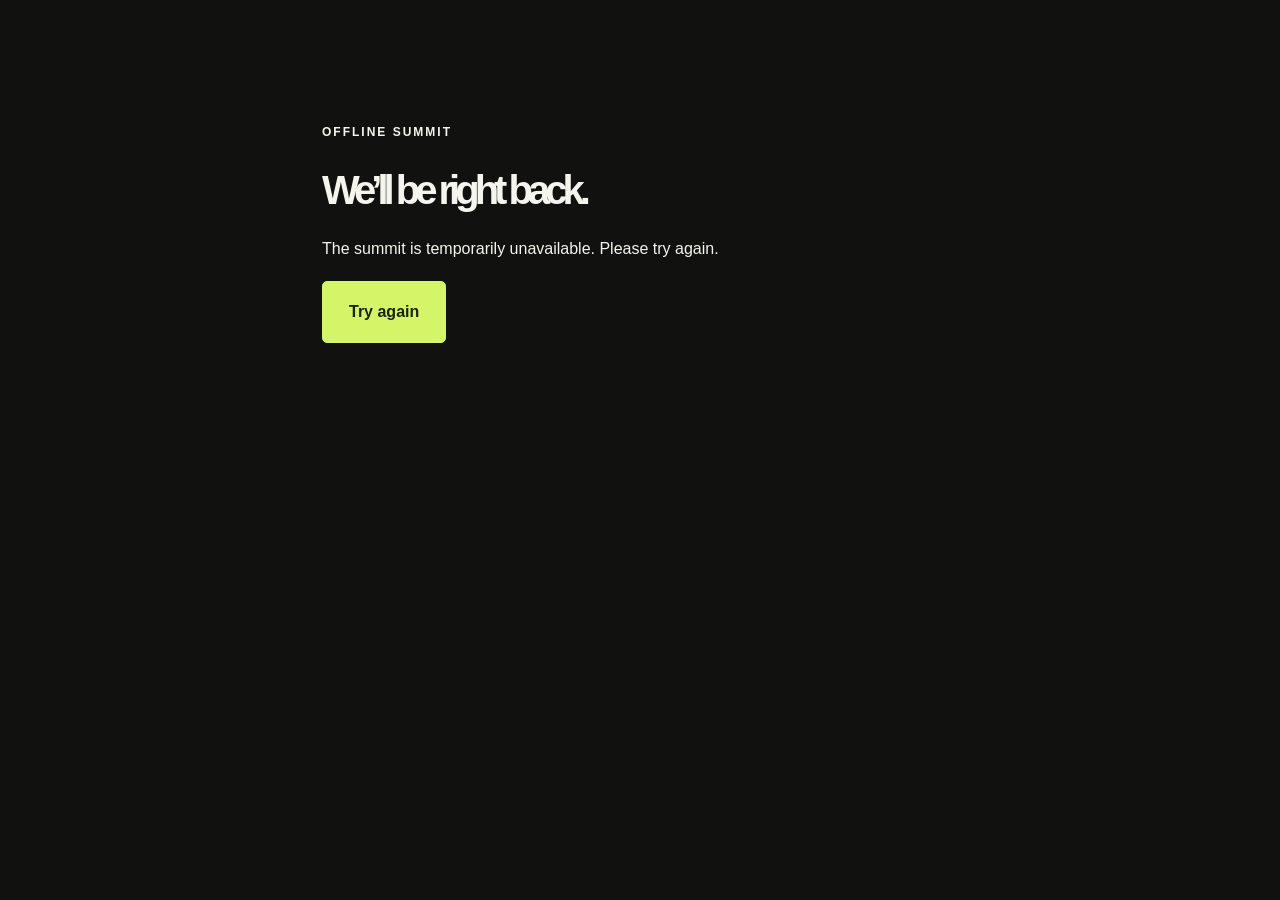
==== index.html @ 882fea1c "Publish public Offline Summit landing page" ====
<!doctype html><html lang="en"><head><meta charset="UTF-8"><meta name="viewport" content="width=device-width, initial-scale=1"><meta name="referrer" content="strict-origin-when-cross-origin"><meta name="description" content="Join Rana at Offline Summit on 18 September 2026. Explore AI tools, online business and creative services."><title>Offline Summit — Rana · 18 September 2026</title><link rel="icon" href="./favicon.svg"><link rel="stylesheet" href="./assets/site.css"></head><body><div id="root"></div><noscript>Please enable JavaScript to view the summit and register.</noscript><script src="./config.js"></script><script type="module" src="./assets/public.js"></script></body></html>
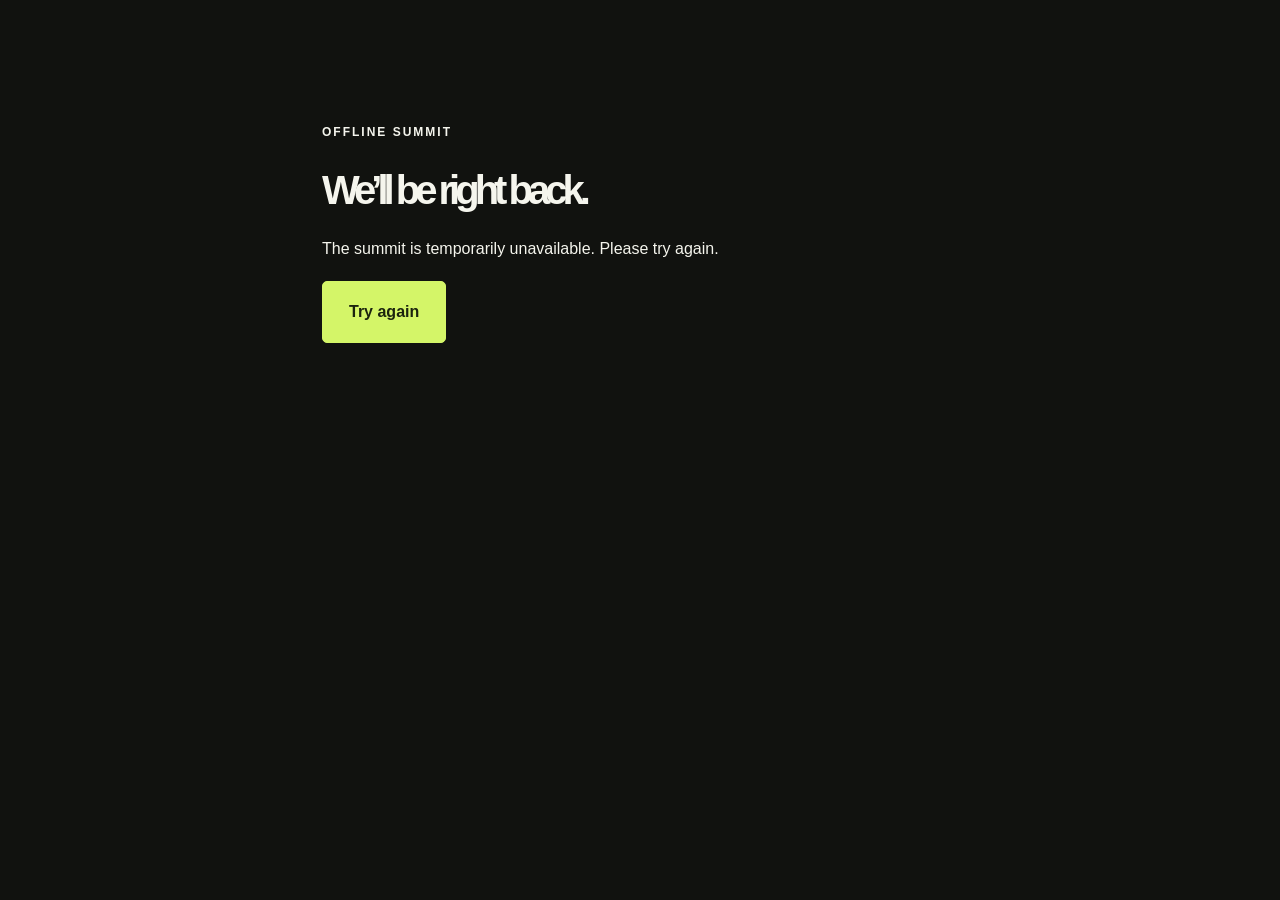
==== commit 1c77bc4c: "Optimize hero and host image loading" ====
--- a/index.html
+++ b/index.html
@@ -1 +1 @@
-<!doctype html><html lang="en"><head><meta charset="UTF-8"><meta name="viewport" content="width=device-width, initial-scale=1"><meta name="referrer" content="strict-origin-when-cross-origin"><meta name="description" content="Join Rana at Offline Summit on 18 September 2026. Explore AI tools, online business and creative services."><title>Offline Summit — Rana · 18 September 2026</title><link rel="icon" href="./favicon.svg"><link rel="stylesheet" href="./assets/site.css"></head><body><div id="root"></div><noscript>Please enable JavaScript to view the summit and register.</noscript><script src="./config.js"></script><script type="module" src="./assets/public.js"></script></body></html>+<!doctype html><html lang="en"><head><meta charset="UTF-8"><meta name="viewport" content="width=device-width, initial-scale=1"><meta name="referrer" content="strict-origin-when-cross-origin"><meta name="description" content="Join Rana at Offline Summit on 18 September 2026. Explore AI tools, online business and creative services."><title>Offline Summit — Rana · 18 September 2026</title><link rel="icon" href="./favicon.svg"><link rel="preload" as="image" href="./hero.webp" type="image/webp" fetchpriority="high"><link rel="preload" as="image" href="./host.webp" type="image/webp"><link rel="stylesheet" href="./assets/site.css"></head><body><div id="root"></div><noscript>Please enable JavaScript to view the summit and register.</noscript><script src="./config.js"></script><script type="module" src="./assets/public.js"></script></body></html>
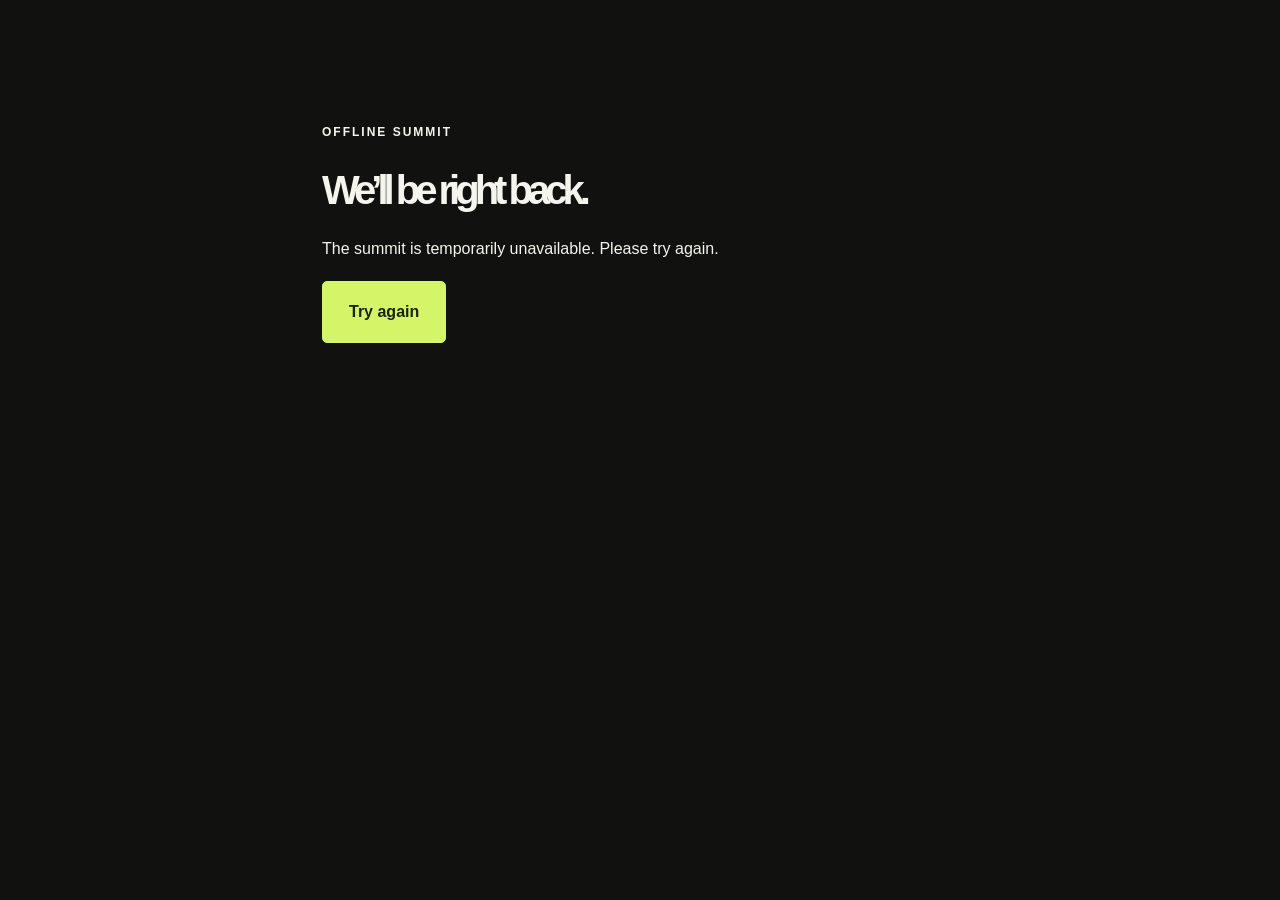
==== commit 51ce4c56: "Refresh optimized image bundle" ====
--- a/index.html
+++ b/index.html
@@ -1 +1 @@
-<!doctype html><html lang="en"><head><meta charset="UTF-8"><meta name="viewport" content="width=device-width, initial-scale=1"><meta name="referrer" content="strict-origin-when-cross-origin"><meta name="description" content="Join Rana at Offline Summit on 18 September 2026. Explore AI tools, online business and creative services."><title>Offline Summit — Rana · 18 September 2026</title><link rel="icon" href="./favicon.svg"><link rel="preload" as="image" href="./hero.webp" type="image/webp" fetchpriority="high"><link rel="preload" as="image" href="./host.webp" type="image/webp"><link rel="stylesheet" href="./assets/site.css"></head><body><div id="root"></div><noscript>Please enable JavaScript to view the summit and register.</noscript><script src="./config.js"></script><script type="module" src="./assets/public.js"></script></body></html>+<!doctype html><html lang="en"><head><meta charset="UTF-8"><meta name="viewport" content="width=device-width, initial-scale=1"><meta name="referrer" content="strict-origin-when-cross-origin"><meta name="description" content="Join Rana at Offline Summit on 18 September 2026. Explore AI tools, online business and creative services."><title>Offline Summit — Rana · 18 September 2026</title><link rel="icon" href="./favicon.svg"><link rel="preload" as="image" href="./hero.webp" type="image/webp" fetchpriority="high"><link rel="preload" as="image" href="./host.webp" type="image/webp"><link rel="stylesheet" href="./assets/site.css"></head><body><div id="root"></div><noscript>Please enable JavaScript to view the summit and register.</noscript><script src="./config.js"></script><script type="module" src="./assets/public.js?v=2"></script></body></html>
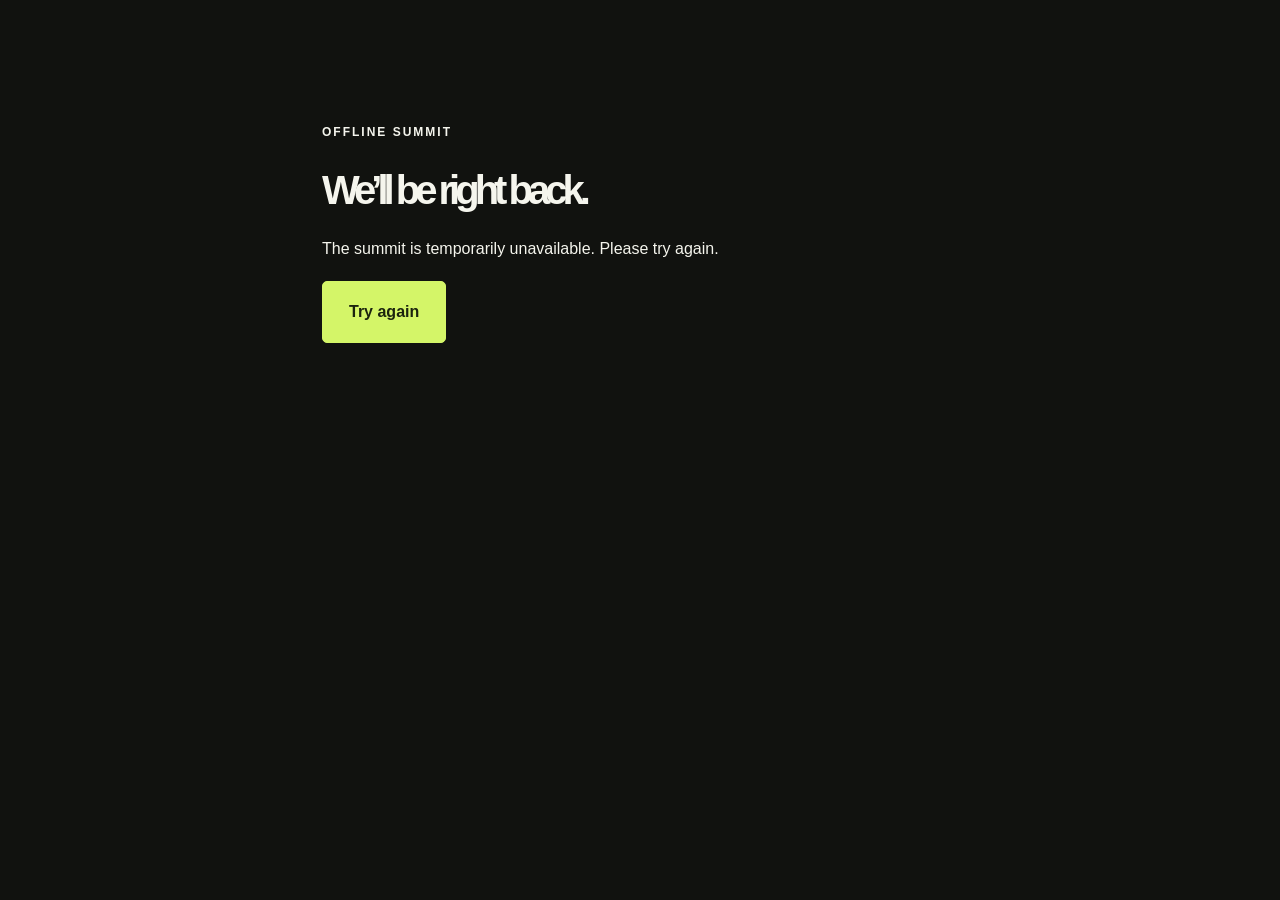
==== commit 5739f526: "Load replacement banner immediately" ====
--- a/index.html
+++ b/index.html
@@ -1 +1 @@
-<!doctype html><html lang="en"><head><meta charset="UTF-8"><meta name="viewport" content="width=device-width, initial-scale=1"><meta name="referrer" content="strict-origin-when-cross-origin"><meta name="description" content="Join Rana at Offline Summit on 18 September 2026. Explore AI tools, online business and creative services."><title>Offline Summit — Rana · 18 September 2026</title><link rel="icon" href="./favicon.svg"><link rel="preload" as="image" href="./hero.webp" type="image/webp" fetchpriority="high"><link rel="preload" as="image" href="./host.webp" type="image/webp"><link rel="stylesheet" href="./assets/site.css"></head><body><div id="root"></div><noscript>Please enable JavaScript to view the summit and register.</noscript><script src="./config.js"></script><script type="module" src="./assets/public.js?v=2"></script></body></html>+<!doctype html><html lang="en"><head><meta charset="UTF-8"><meta name="viewport" content="width=device-width, initial-scale=1"><meta name="referrer" content="strict-origin-when-cross-origin"><meta name="description" content="Join Rana at Offline Summit on 18 September 2026. Explore AI tools, online business and creative services."><title>Offline Summit — Rana · 18 September 2026</title><link rel="icon" href="./favicon.svg"><link rel="preload" as="image" href="./hero.webp?v=2" type="image/webp" fetchpriority="high"><link rel="preload" as="image" href="./host.webp" type="image/webp"><link rel="stylesheet" href="./assets/site.css"></head><body><div id="root"></div><noscript>Please enable JavaScript to view the summit and register.</noscript><script src="./config.js"></script><script type="module" src="./assets/public.js?v=3"></script></body></html>
